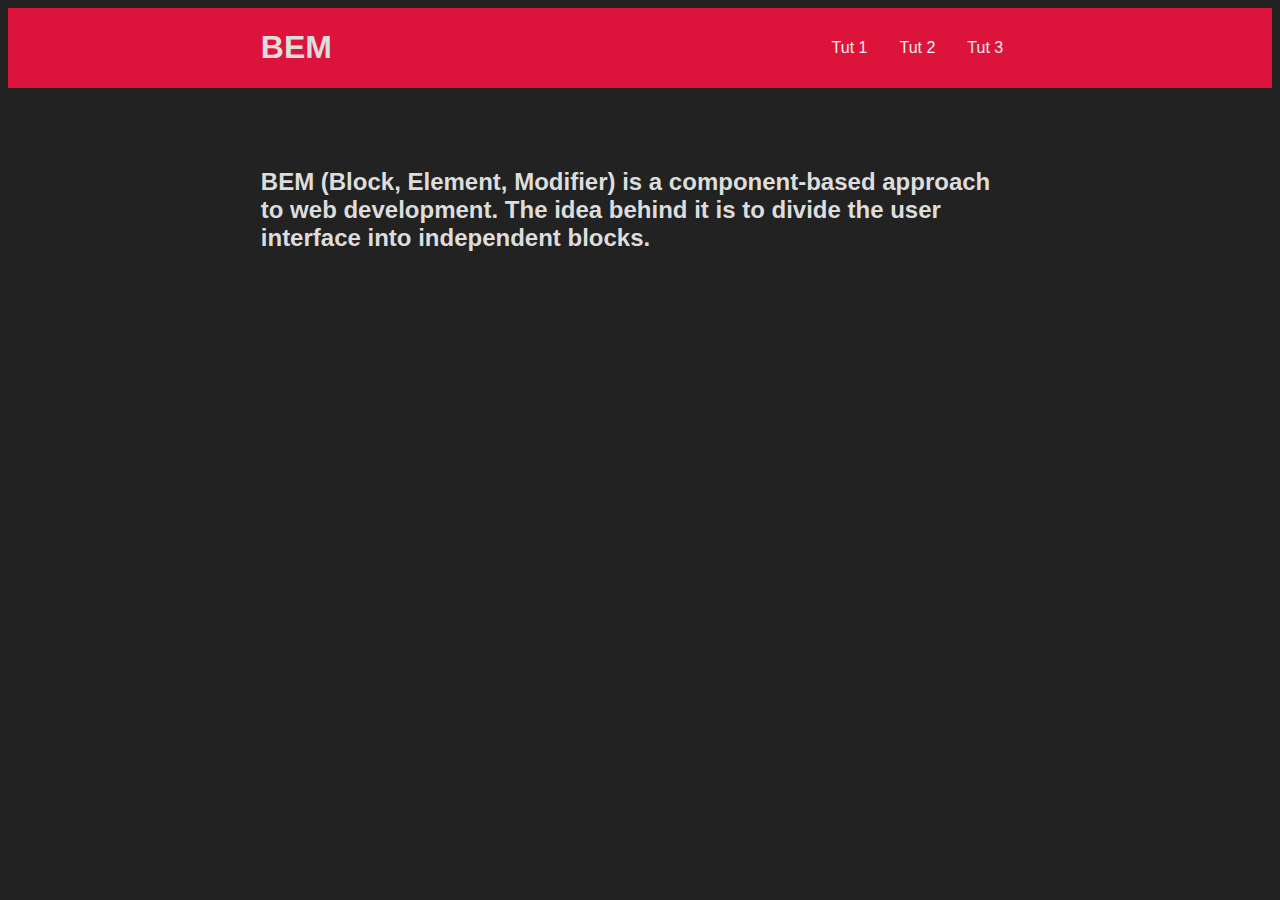
==== index.html @ b0a1fa61 "Started learning BEM" ====
<!DOCTYPE html>
<html lang="en">
<head>
    <meta charset="UTF-8">
    <meta http-equiv="X-UA-Compatible" content="IE=edge">
    <meta name="viewport" content="width=device-width, initial-scale=1.0">
    <title>BEM</title>
    <link rel="stylesheet" href="style.css">
</head>
<body>
    <header>
        <nav>
            <h1>BEM</h1>
            <ul>
                <li><a href="#">Tut 1</a></li>
                <li><a href="#">Tut 2</a></li>
                <li><a href="#">Tut 3</a></li>
            </ul>
        </nav>
    </header>

    <main>
        <h2>BEM (Block, Element, Modifier) is a component-based approach to web development. The idea behind it is to divide the user interface into independent blocks.</h2>
    </main>
    
</body>
</html>
---- style.css ----
body {
    background-color: #222;
    font-family: sans-serif;
    color: #ddd;
}

header {
    background-color: crimson;
}

nav {
    display: flex;
    justify-content: space-between;
    align-items: center;
    padding: 0 20%;
}
    nav ul {
        list-style-type: none;
        display: flex;
    }
        ul li {
            margin: 0 1rem;
        }
            ul li a {
                text-decoration: none;
                color: #eee;
            }

main {
    margin: 5rem 20%;
}
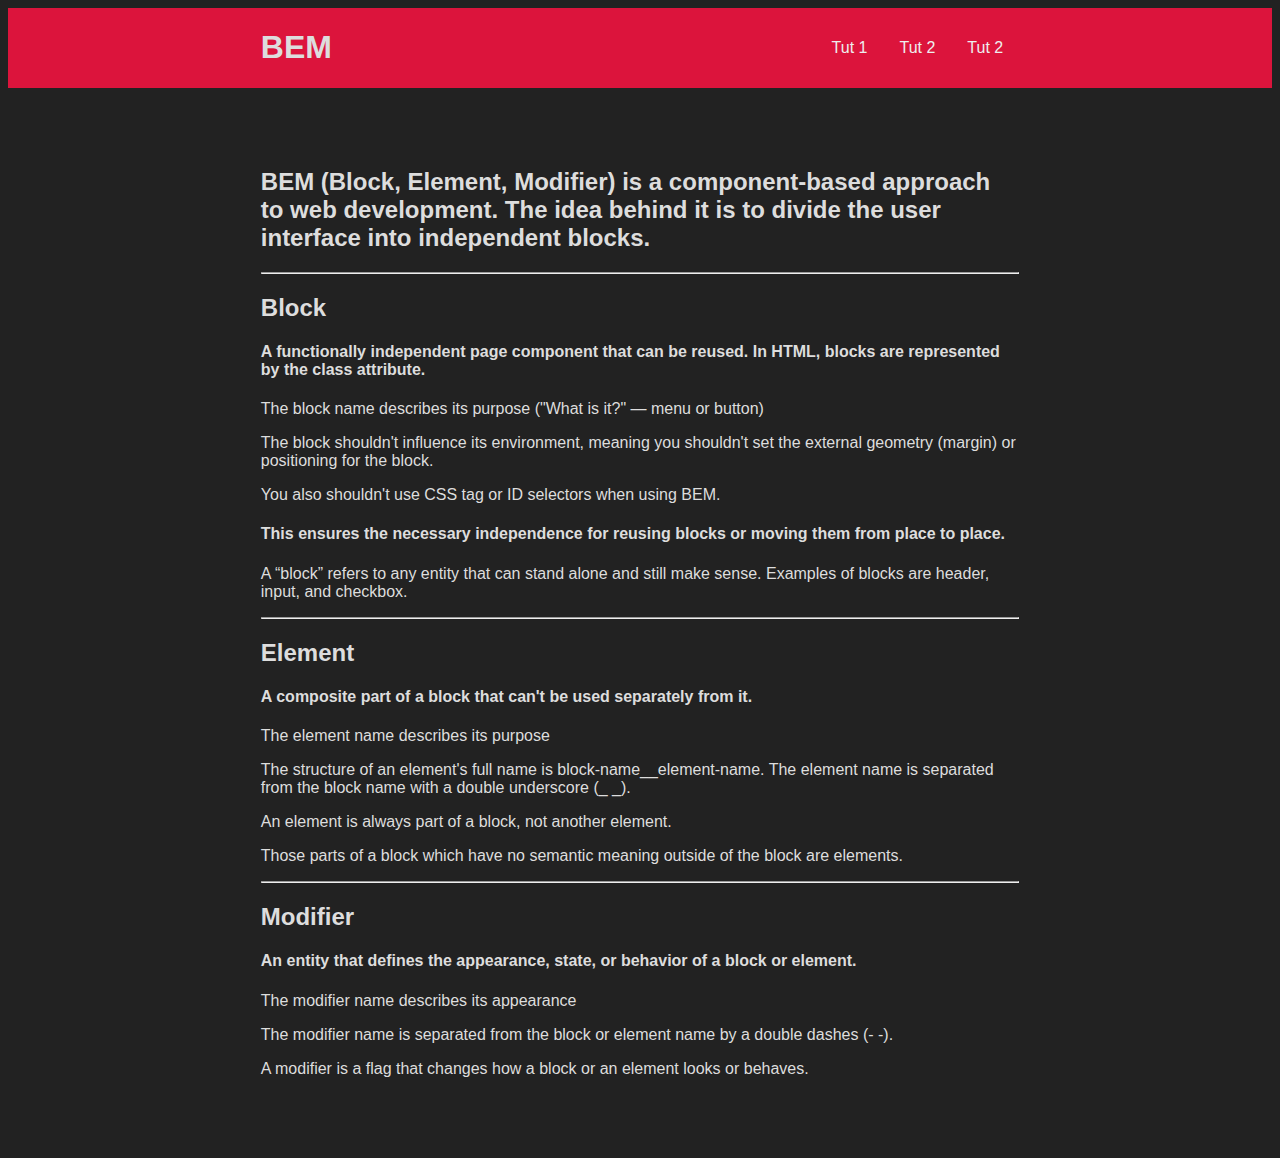
==== commit 811be9ca: "Added more theory on BEM" ====
--- a/index.html
+++ b/index.html
@@ -14,13 +14,40 @@
             <ul>
                 <li><a href="#">Tut 1</a></li>
                 <li><a href="#">Tut 2</a></li>
-                <li><a href="#">Tut 3</a></li>
+                <li><a href="#">Tut 2</a></li>
             </ul>
         </nav>
     </header>
 
     <main>
-        <h2>BEM (Block, Element, Modifier) is a component-based approach to web development. The idea behind it is to divide the user interface into independent blocks.</h2>
+        <section>
+            <h2>BEM (Block, Element, Modifier) is a component-based approach to web development. The idea behind it is to divide the user interface into independent blocks.</h2>
+            <hr>
+            <h2>Block</h2>
+            <h4>A functionally independent page component that can be reused. In HTML, blocks are represented by the class attribute.</h4>
+            <p>The block name describes its purpose ("What is it?" — menu or button)</p>
+            <p>The block shouldn't influence its environment, meaning you shouldn't set the external geometry (margin) or positioning for the block.</p>
+            <p>You also shouldn't use CSS tag or ID selectors when using BEM.</p>
+            <h4>This ensures the necessary independence for reusing blocks or moving them from place to place.</h4>
+            <p>A “block” refers to any entity that can stand alone and still make sense. Examples of blocks are header, input, and checkbox.</p>
+        </section>
+        <hr>
+        <section>
+            <h2>Element</h2>
+            <h4>A composite part of a block that can't be used separately from it.</h4>
+            <p>The element name describes its purpose</p>
+            <p>The structure of an element's full name is block-name__element-name. The element name is separated from the block name with a double underscore (_ _).</p>
+            <p>An element is always part of a block, not another element.</p>
+            <p>Those parts of a block which have no semantic meaning outside of the block are elements.</p>
+        </section>
+        <hr>
+        <section>
+            <h2>Modifier</h2>
+            <h4>An entity that defines the appearance, state, or behavior of a block or element.</h4>
+            <p>The modifier name describes its appearance</p>
+            <p>The modifier name is separated from the block or element name by a double dashes (- -).</p>
+            <p>A modifier is a flag that changes how a block or an element looks or behaves.</p>
+        </section>
     </main>
     
 </body>
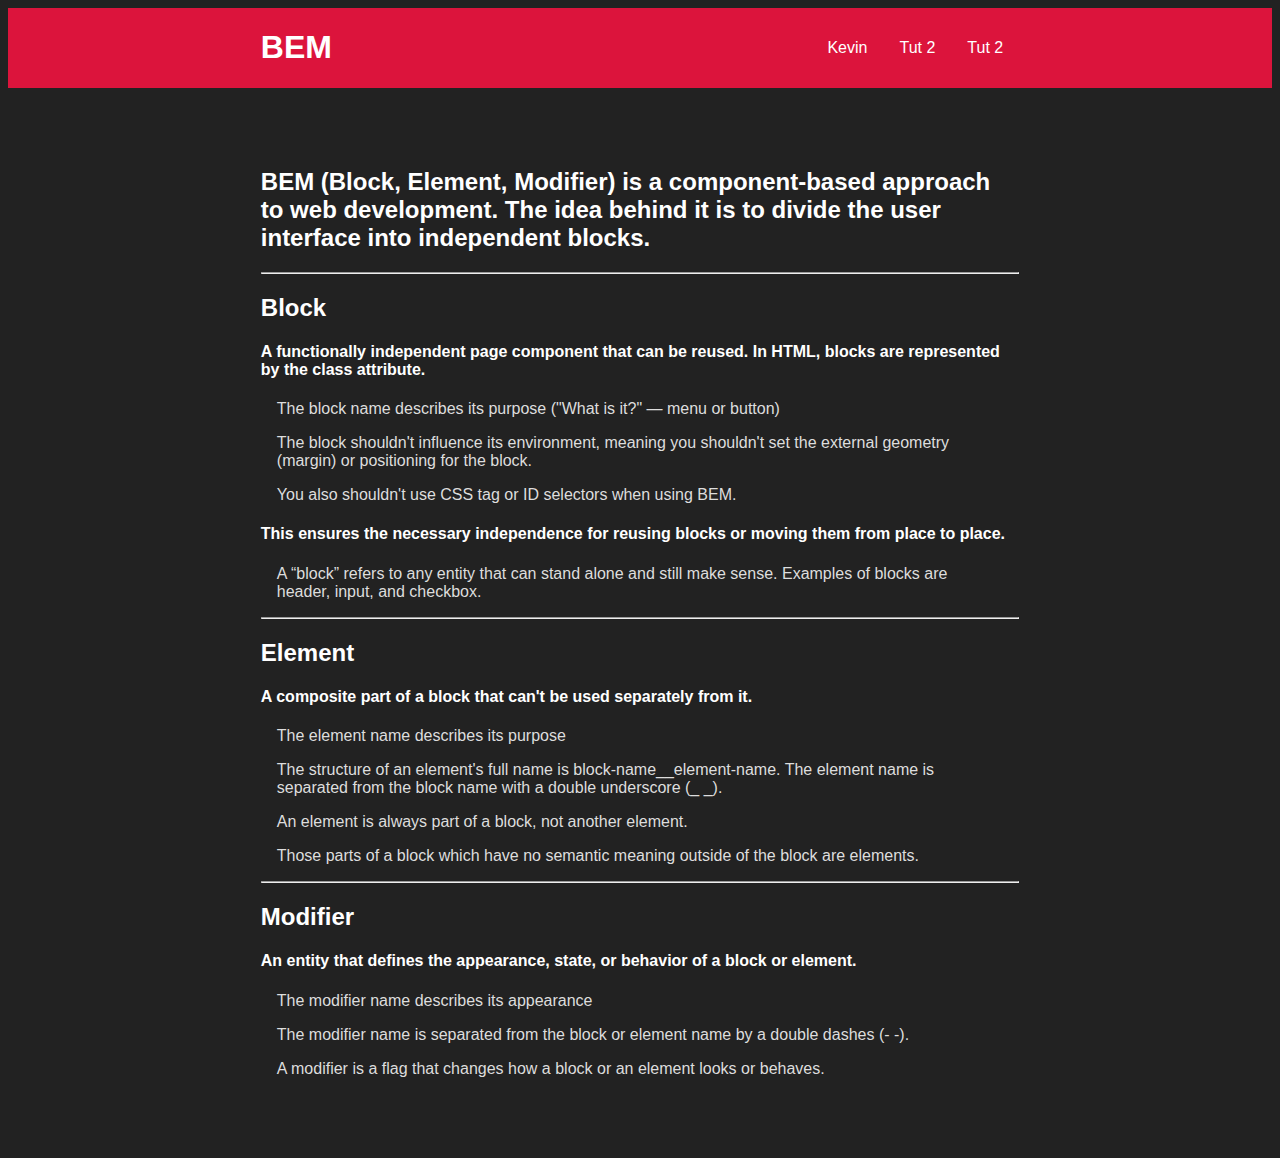
==== commit e7edfbd9: "Started Kevin tutorial" ====
--- a/index.html
+++ b/index.html
@@ -12,7 +12,7 @@
         <nav>
             <h1>BEM</h1>
             <ul>
-                <li><a href="#">Tut 1</a></li>
+                <li><a href="./pages/kevin.html" target="_blank">Kevin</a></li>
                 <li><a href="#">Tut 2</a></li>
                 <li><a href="#">Tut 2</a></li>
             </ul>
--- a/style.css
+++ b/style.css
@@ -2,6 +2,18 @@
     background-color: #222;
     font-family: sans-serif;
     color: #ddd;
+}
+
+a {
+    text-decoration: none;
+    color: #fff;
+}
+
+h1, h2, h3, h4 {
+    color: #fff;
+}
+p {
+    margin: 1rem;
 }
 
 header {
@@ -21,10 +33,6 @@
         ul li {
             margin: 0 1rem;
         }
-            ul li a {
-                text-decoration: none;
-                color: #eee;
-            }
 
 main {
     margin: 5rem 20%;
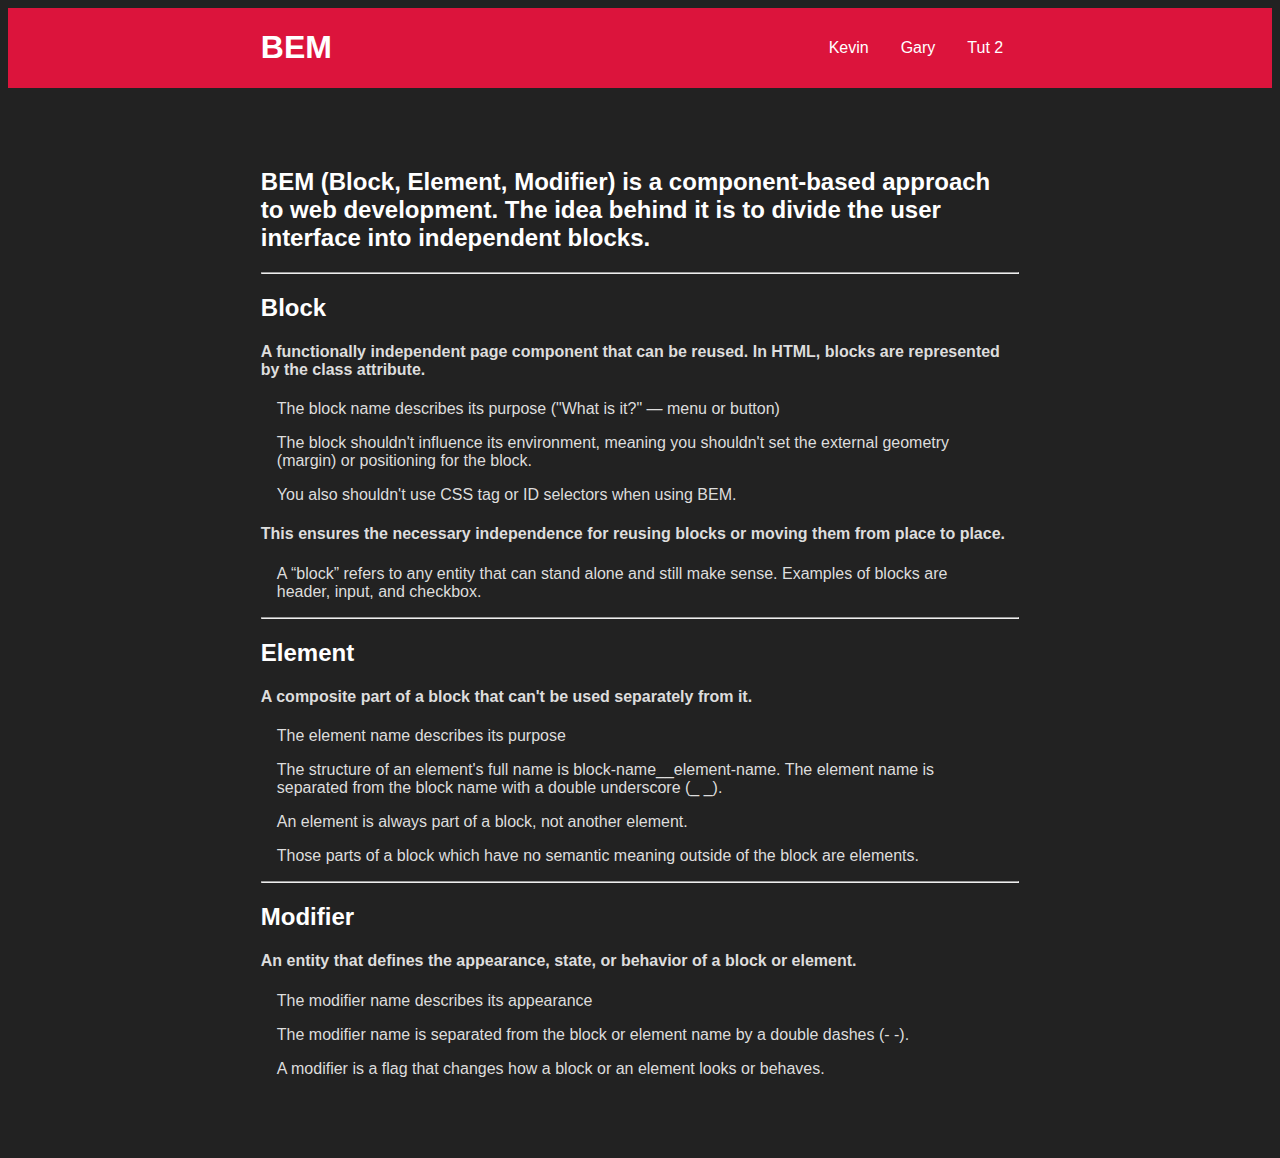
==== commit c333fa27: "Added tut by Gary Simon" ====
--- a/index.html
+++ b/index.html
@@ -13,8 +13,8 @@
             <h1>BEM</h1>
             <ul>
                 <li><a href="./pages/kevin.html" target="_blank">Kevin</a></li>
-                <li><a href="#">Tut 2</a></li>
-                <li><a href="#">Tut 2</a></li>
+                <li><a href="./pages/gary.html" target="_blank">Gary</a></li>
+                <li><a href="#" target="_blank">Tut 2</a></li>
             </ul>
         </nav>
     </header>
--- a/style.css
+++ b/style.css
@@ -9,9 +9,13 @@
     color: #fff;
 }
 
-h1, h2, h3, h4 {
+/* h1, h2, h3, h4 {
+    color: #fff;
+} */
+h1, h2 {
     color: #fff;
 }
+
 p {
     margin: 1rem;
 }
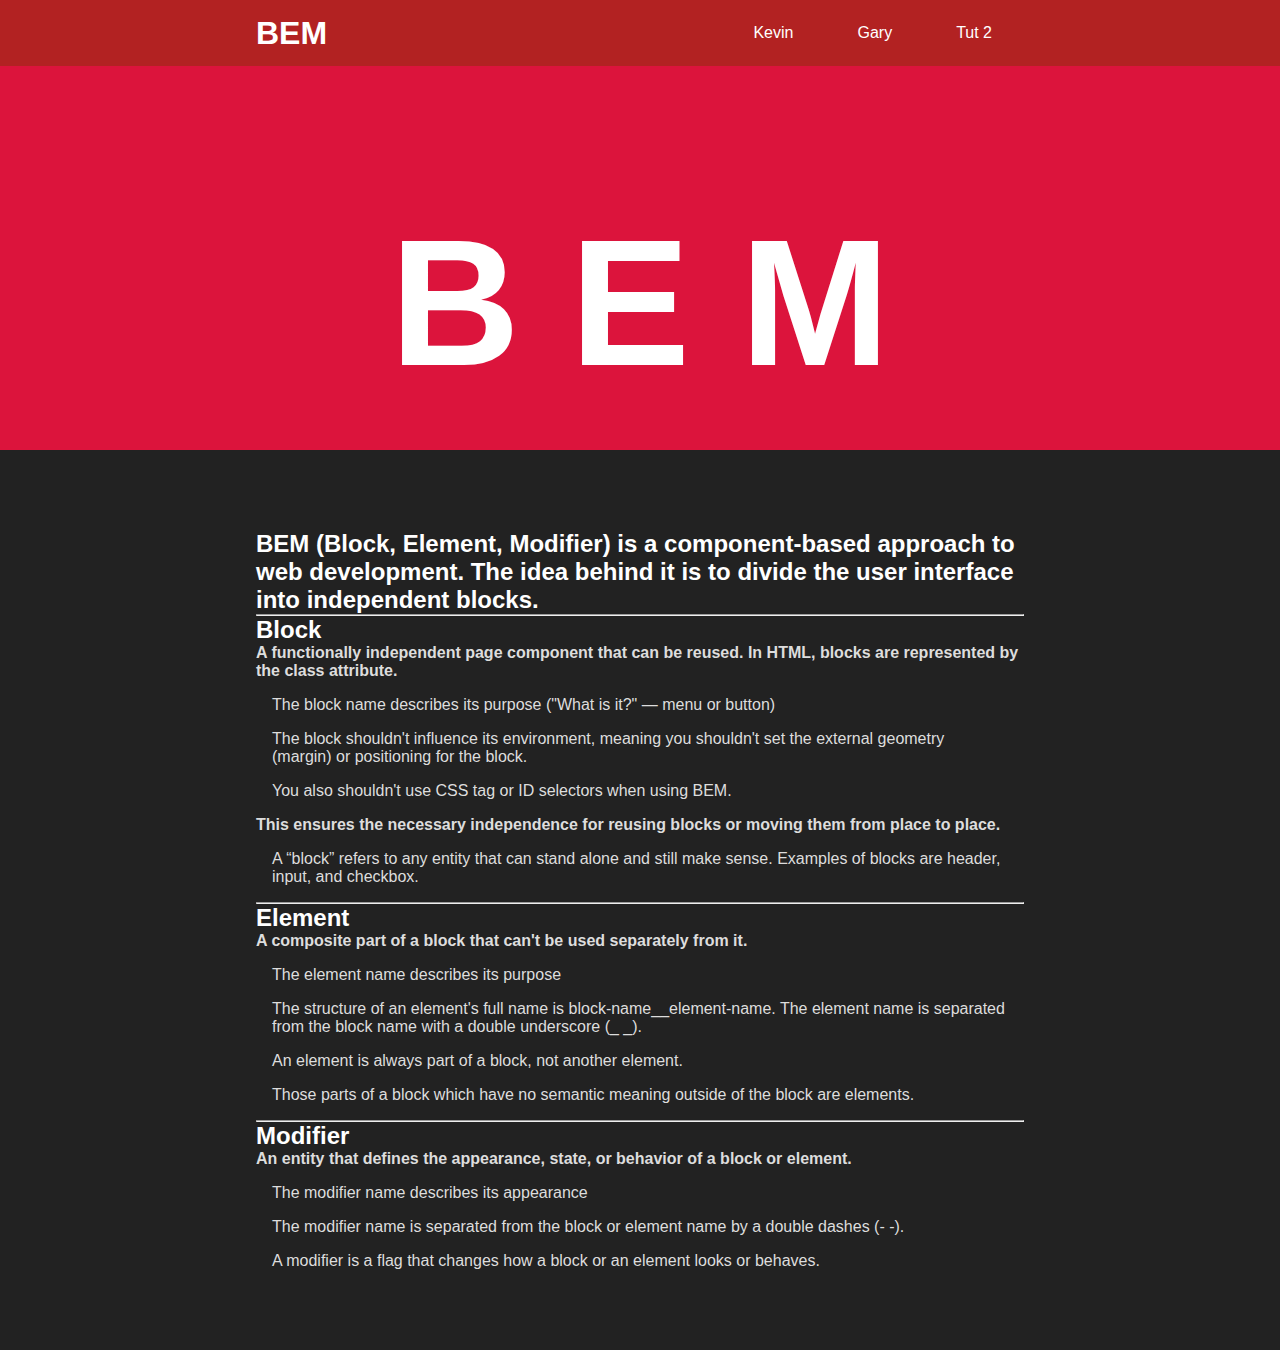
==== commit 4e9c24d2: "Adding animated title" ====
--- a/index.html
+++ b/index.html
@@ -17,6 +17,11 @@
                 <li><a href="#" target="_blank">Tut 2</a></li>
             </ul>
         </nav>
+        <h2 class="animated-title">
+            <span class="letter">B</span>
+            <span class="letter">E</span>
+            <span class="letter">M</span>
+        </h2>
     </header>
 
     <main>
--- a/style.css
+++ b/style.css
@@ -1,3 +1,9 @@
+* {
+    box-sizing: border-box;
+    margin: 0;
+    padding: 0;
+}
+
 body {
     background-color: #222;
     font-family: sans-serif;
@@ -22,9 +28,15 @@
 
 header {
     background-color: crimson;
+    height: 50vh;   
+    display: grid;
+    place-items: center;
 }
 
 nav {
+    align-self: flex-start;
+    width: 100%;
+    background-color: firebrick;
     display: flex;
     justify-content: space-between;
     align-items: center;
@@ -35,9 +47,16 @@
         display: flex;
     }
         ul li {
-            margin: 0 1rem;
+            margin: 1rem;
+            padding: .5rem 1rem;
         }
+
+.animated-title {
+    font-size: 20vh;
+}
+
 
 main {
     margin: 5rem 20%;
-}+}
+
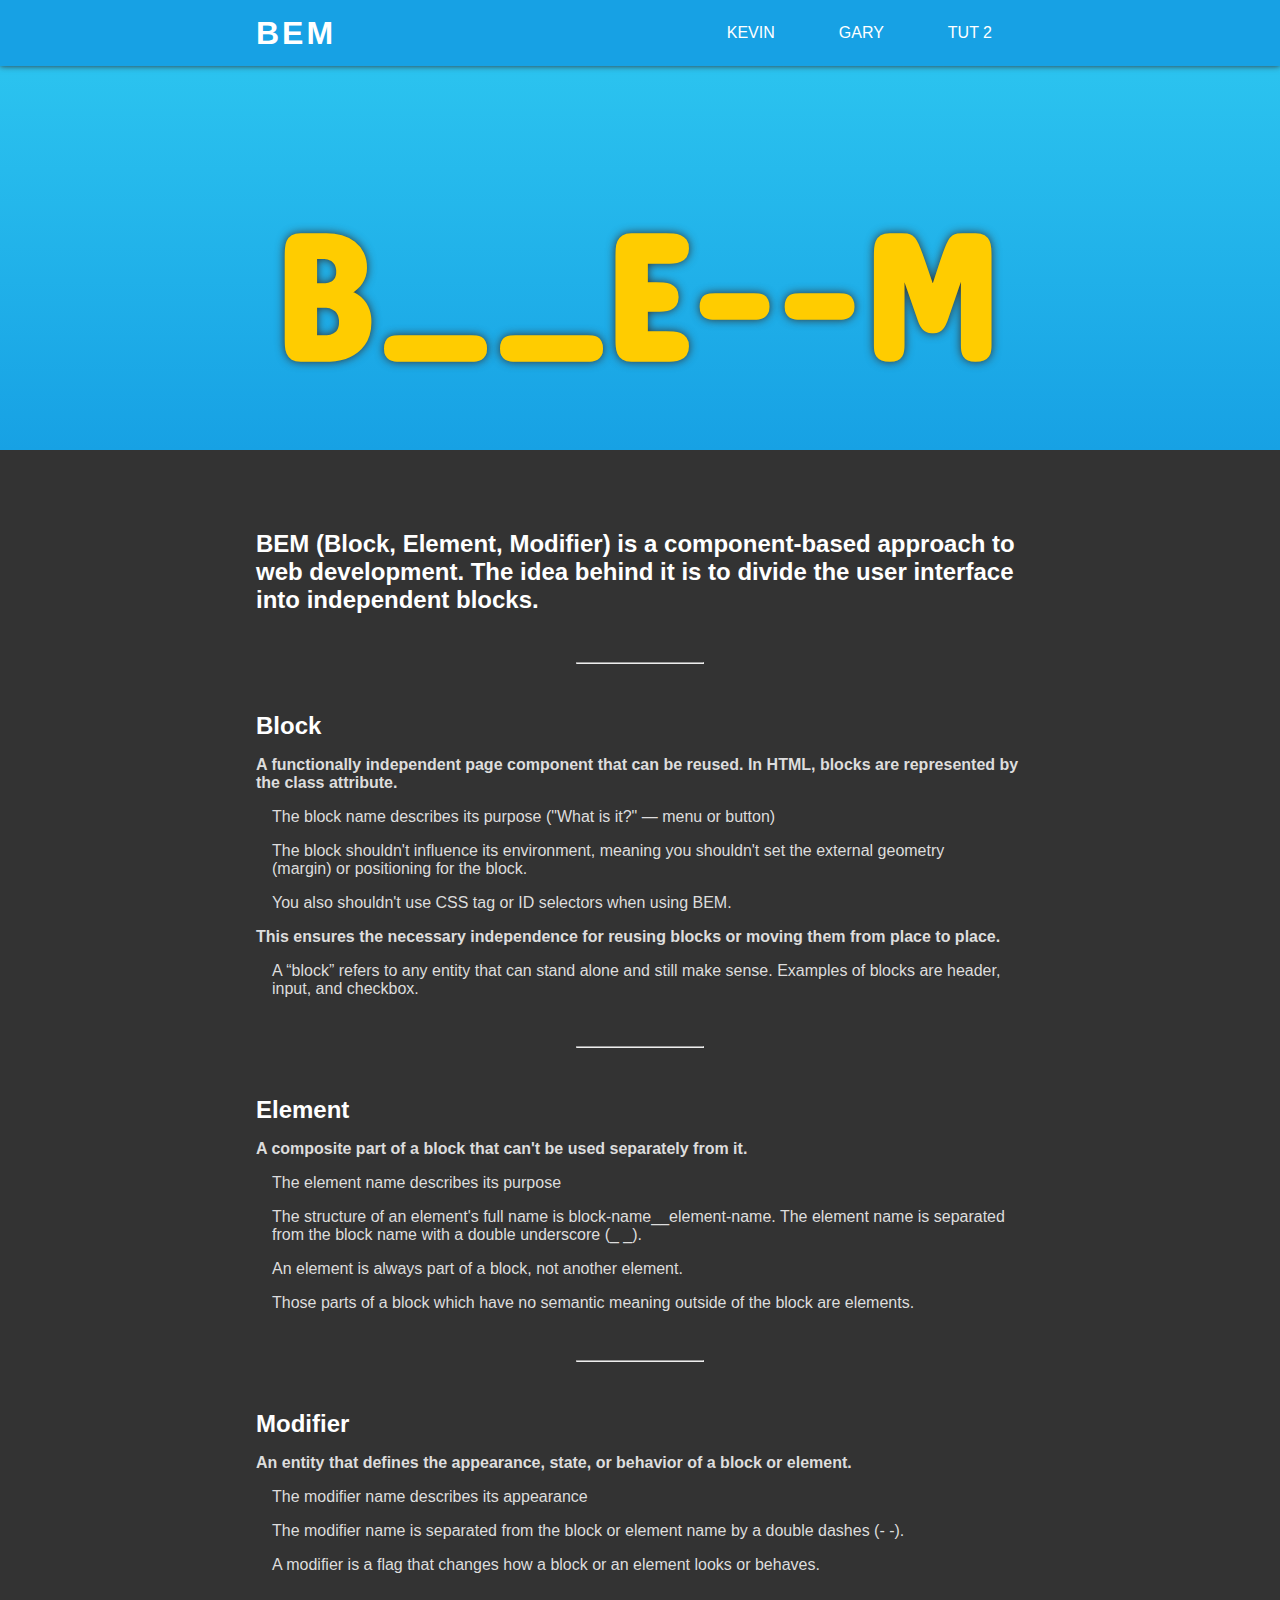
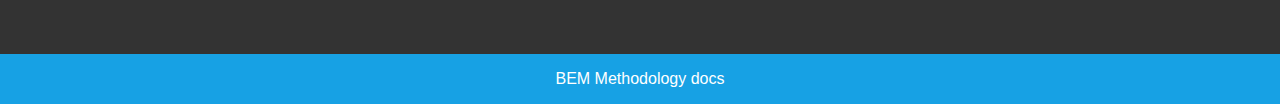
==== commit a02b321c: "Added footer" ====
--- a/index.html
+++ b/index.html
@@ -18,9 +18,7 @@
             </ul>
         </nav>
         <h2 class="animated-title">
-            <span class="letter">B</span>
-            <span class="letter">E</span>
-            <span class="letter">M</span>
+            <span class="letter">B</span><span class="letter"><span class="spaced">__</span>E</span><span class="letter">--M</span>
         </h2>
     </header>
 
@@ -54,6 +52,10 @@
             <p>A modifier is a flag that changes how a block or an element looks or behaves.</p>
         </section>
     </main>
+
+    <footer>
+        <a href="https://en.bem.info/methodology/">BEM Methodology docs</a>
+    </footer>
     
 </body>
 </html>--- a/style.css
+++ b/style.css
@@ -1,3 +1,5 @@
+@import url('https://fonts.googleapis.com/css2?family=Concert+One&display=swap');
+
 * {
     box-sizing: border-box;
     margin: 0;
@@ -5,21 +7,27 @@
 }
 
 body {
-    background-color: #222;
+    background-color: #333;
     font-family: sans-serif;
     color: #ddd;
 }
 
 a {
     text-decoration: none;
+    text-transform: uppercase;
+    color: #fff;
+    transition: color .2s linear;
+}
+    a:hover {
+        color: #ffcc00;
+    }
+
+h1, h2 {
     color: #fff;
 }
-
-/* h1, h2, h3, h4 {
-    color: #fff;
-} */
-h1, h2 {
-    color: #fff;
+h1 {
+    font-size: 2rem;
+    letter-spacing: 3px;
 }
 
 p {
@@ -27,7 +35,7 @@
 }
 
 header {
-    background-color: crimson;
+    background-image: linear-gradient(to bottom, #2fc9f1, #17a1e4);
     height: 50vh;   
     display: grid;
     place-items: center;
@@ -36,11 +44,12 @@
 nav {
     align-self: flex-start;
     width: 100%;
-    background-color: firebrick;
+    box-shadow: 0 0 6px #333;
+    padding: 0 20%;
+    background-color: #17a1e4;
     display: flex;
     justify-content: space-between;
     align-items: center;
-    padding: 0 20%;
 }
     nav ul {
         list-style-type: none;
@@ -52,11 +61,70 @@
         }
 
 .animated-title {
+    font-family: 'Concert One', cursive;
     font-size: 20vh;
+    color: #ffcc00;
 }
+    .animated-title .letter {
+        display: inline-block;
+        text-shadow: 0 0 10px #333;
+    }
+        .animated-title .letter:nth-child(1) {
+            animation: intro 4s ease-in-out 2s backwards,
+                       jump .2s ease-out 6.6s backwards;
+        }
+        .animated-title .letter:nth-child(2) {
+            animation: intro 4s ease-in-out 3.5s backwards,
+                       jump .2s ease-out 6.8s backwards;
+        }
+        .animated-title .letter:nth-child(3) {
+            animation: intro 4s ease-in-out 5s backwards,
+                       jump .2s ease-out 7s backwards;
+        }
+    @keyframes intro {
+        0% {
+            transform: scale(0);
+            opacity: 0;
+        }
+        10% {
+            opacity: 1;
+            transform: scale(1.25);
+        }
+        13% {
+            transform: scale(1.25);
+        }
+        16% {
+            transform: scale(1);
+        }
+    }
+    @keyframes jump {
+        50% {
+            transform: translateY(-1.25rem);
+        }
+    }
 
+    .letter .spaced {
+        letter-spacing: -.5rem;
+    }
 
 main {
     margin: 5rem 20%;
 }
 
+h2 {
+    margin-bottom: 1rem;
+}
+
+hr {
+    margin: 3rem 20rem;
+}
+
+footer {
+    padding: 1rem;
+    background-color: #17a1e4;
+    text-align: center;
+}
+    footer a {
+        text-transform: none;
+        text-decoration: none;
+    }